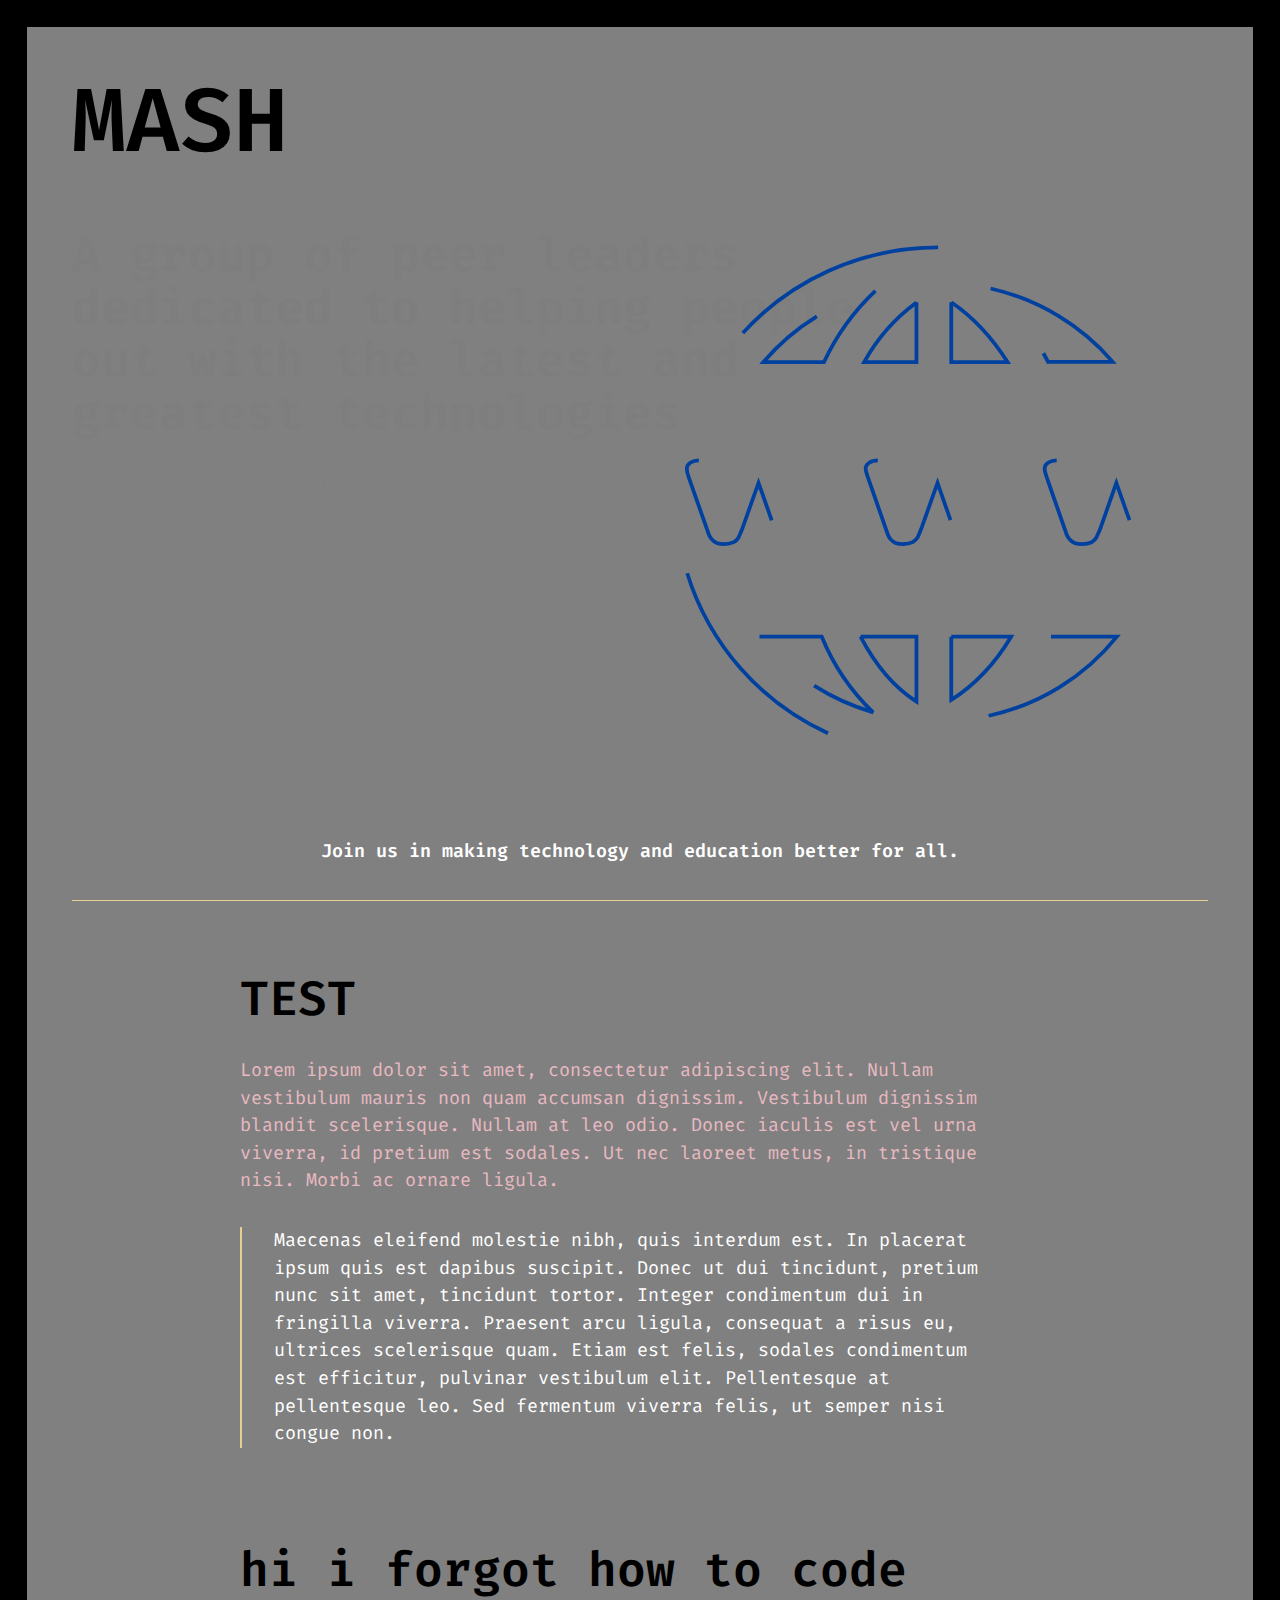
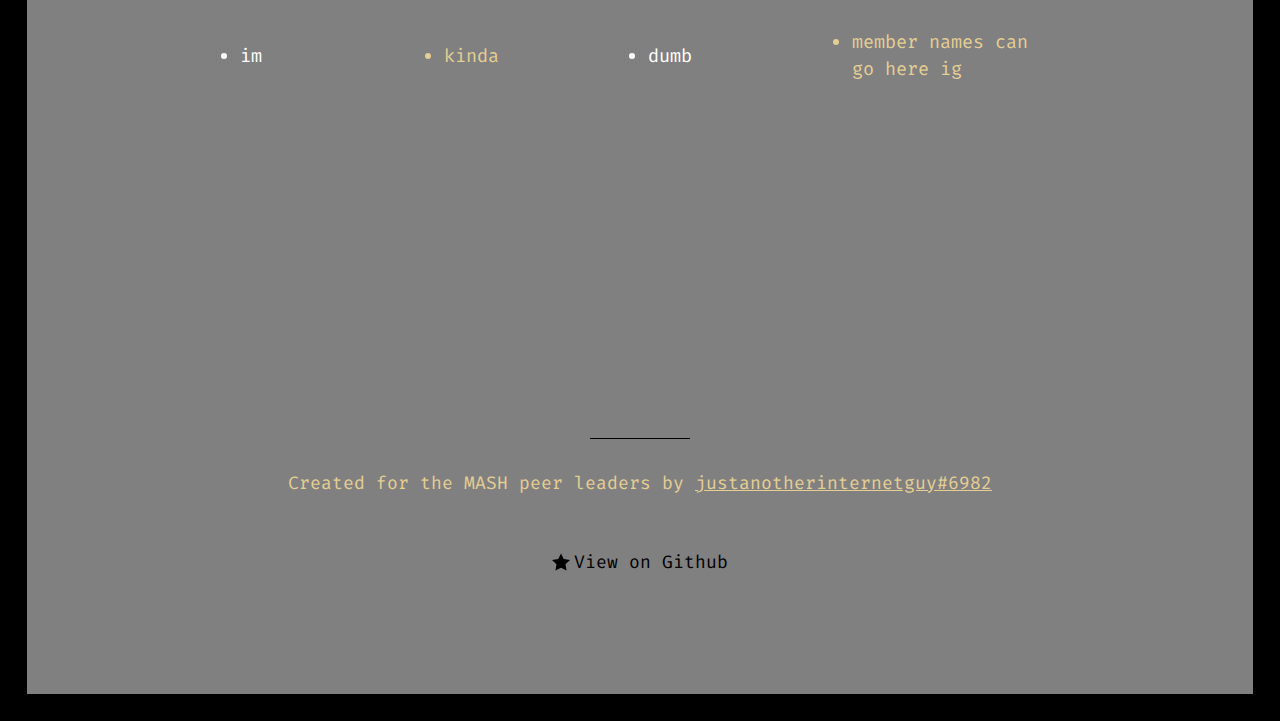
==== index.html @ 66290286 "e" ====
<!DOCTYPE html>
<html lang="en">

<head>
    <meta charset="UTF-8" />
    <meta name="viewport" content="width=device-width, initial-scale=1" />

    <title>MASH Peer Leaders</title>
    <meta name="description" content="A group of peer leaders dedicated to helping people out with the latest and greatest." />

    <link rel="stylesheet" href="./style.css" />

    <meta name="og:title" content="MASH Peer Leaders | MASHers" />
    <meta name="og:description" content="A group of peer leaders dedicated to helping people out with the latest and greatest." />
</head>

<body>
    <header>
        <div class="container">
            <h1>MASH</h1>
            <h2>A group of peer leaders dedicated to helping people out with the latest and greatest technologies</h2>
            <p>Created by <a href="https://www.google.com" target="_blank">justanotherinternetguy#6982</a></p>
        </div>
    </header>
    <nav>
        <ul>
            <li><a href="#about">About Us</a></li>
            <li><a href="works.html">Projects???</a></li>
        </ul>
    </nav>

    <main id="main" tabIndex="-1">
        <div class="container">
            <article id="about">
                <section class="container">
                    <h2>TEST</h2>
                    <p>
                        Lorem ipsum dolor sit amet, consectetur adipiscing elit. Nullam vestibulum mauris non quam accumsan dignissim. Vestibulum dignissim blandit scelerisque. Nullam at leo odio. Donec iaculis est vel urna viverra, id pretium est sodales. Ut nec laoreet metus, in tristique nisi. Morbi ac ornare ligula.
                    </p>
                    <blockquote>
                        <p>Maecenas eleifend molestie nibh, quis interdum est. In placerat ipsum quis est dapibus suscipit. Donec ut dui tincidunt, pretium nunc sit amet, tincidunt tortor. Integer condimentum dui in fringilla viverra. Praesent arcu ligula, consequat a risus eu, ultrices scelerisque quam. Etiam est felis, sodales condimentum est efficitur, pulvinar vestibulum elit. Pellentesque at pellentesque leo. Sed fermentum viverra felis, ut semper nisi congue non.</p>
                    </blockquote>
                </section>
                <section class="container">
                    <h2>hi i forgot how to code</h2>
                    <ul>
                        <li>im</li>
                        <li>kinda</li>
                        <li>dumb</li>
                        <li>member names can go here ig</li>
                    </ul>
                </section>
            </article>
        </div>
    </main>
    <aside class="profile" aria-labelledby="profile-title">
        <div class="container">
            <ul>
                <li class="profile-title">
                    <span>Join us in making technology and education better for all.</span>
                </li>
            </ul>
        </div>
    </aside>
    <footer class="page-footer">
        <div class="container">
            <p>Created for the MASH peer leaders by <a href="https://github.com/justanotherinternetguy" target="_blank">justanotherinternetguy#6982</a></p>
            <ul>
                <li>
                    <a href="https://github.com/justanotherinternetguy" class="link-github"><svg xmlns="http://www.w3.org/2000/svg" viewBox="0 0 32 32" aria-hidden="true" focusable="false">
                            <path d="M32 12.408l-11.056-1.607-4.944-10.018-4.944 10.018-11.056 1.607 8 7.798-1.889 11.011 9.889-5.199 9.889 5.199-1.889-11.011 8-7.798z"></path>
                        </svg>
                        View on Github</a>
                </li>
            </ul>
        </div>
    </footer>
</body>

</html>
---- style.css ----
@import url('https://fonts.googleapis.com/css2?family=Fira+Code:wght@300&family=VT323&display=swap');

:root {
    --color-primary: black;
    --color-secondary: #e5ce94;
    --color-background: gray;
    --color-text: #e8b9c0;
    --color-light: #fff;
    --color-anchor: var(--color-primary);
    --color-highlight: #fffb4a;
    --font-family: 'Fira Code', monospace;
    --font-family-headline: 'VT323', monospace;
    --font-weight-strong: 600;
    --font-size-h1: 6rem;
    --font-size-h2: 3rem;
    --font-size-h3: 2rem;
    --font-size-h4: 1.35rem;
    --font-size-text: 1.15rem;
    --border-radius: 8px;
}

/*
 * [Modified] Modern CSS Reset
 * @link https://github.com/hankchizljaw/modern-css-reset
*/
/* Box sizing rules */
*,
*::before,
*::after {
    -webkit-box-sizing: border-box;
    box-sizing: border-box;
}

/* Remove default margin */
body,
h1,
h2,
h3,
h4,
h5,
h6 {
    margin: 0;
}

html {
    scroll-behavior: smooth;
}

body {
    min-height: 100vh;
    font-size: 100%;
    line-height: 1.5;
    text-rendering: optimizeSpeed;
}




h1,
h2,
h3,
h4 {
    font-weight: var(--font-weight-strong);
    line-height: 1.1;
    margin-bottom: 0.65em;
    color: var(--color-primary);
}

h1 {
    font-size: var(--font-size-h1);
    font-size: clamp(3rem, 7vw, var(--font-size-h1));
}

h2 {
    font-size: var(--font-size-h2);
    font-size: clamp(1.5rem, 4vw, var(--font-size-h2));
}

h3 {
    font-size: var(--font-size-h3);
    font-size: clamp(1.35rem, 4vw, var(--font-size-h3));
}

h4 {
    font-size: var(--font-size-h4);
}

p,
li {
    font-size: var(--font-size-text);
}

p {
    margin: 0 0 1rem;
}

ol {
    padding-left: 1rem;
}

article .container>ol>li+li {
    margin-top: 1rem;
}

article .container *+h2 {
    margin-top: 4rem;
}

article .container *+h3,
section h3:first-child {
    margin-top: 2rem;
}

strong {
    font-weight: var(--font-weight-strong);
}

a {
    color: var(--color-anchor);
    -webkit-transition: 180ms all ease-in;
    transition: 180ms all ease-in;
}

a:hover,
a:focus {
    color: var(--color-secondary);
}

body {
    background-color: var(--color-background);
    color: var(--color-text);
    font-family: var(--font-family);
    border: 3vmin solid var(--color-primary);
    padding: 5vmin;
}


main {
    padding-top: 10vh;
    padding-bottom: 5vh;
}

main>div.container {
    display: grid;
    grid-gap: 4rem;
}

main>div.container #about {
    display: grid;
    grid-gap: 4rem;
}

main:focus {
    outline: none;
}

main h3 {
    color: var(--color-secondary);
    display: grid;
    grid-template-columns: -webkit-min-content auto -webkit-min-content;
    grid-template-columns: min-content auto min-content;
    -webkit-box-align: center;
    -ms-flex-align: center;
    align-items: center;
    -webkit-box-pack: center;
    -ms-flex-pack: center;
    justify-content: center;
    grid-gap: 0.5em;
    text-align: center;
}

main h3::before,
main h3::after {
    content: "";
    width: 10vw;
    border-top: 1px solid var(--color-secondary);
}

article section:nth-child(2) ul {
    display: grid;
    grid-template-columns: repeat(auto-fit, minmax(12ch, 1fr));
    grid-gap: 1rem;
    -webkit-box-align: center;
    -ms-flex-align: center;
    align-items: center;
    margin: 2rem auto;
    padding: 0;
}

article section:nth-child(2) ul li {
    word-break: break-word;
    color: var(--color-secondary);
}

article section:nth-child(2) ul li:nth-child(odd) {
    color: var(--color-light);
}

blockquote {
    margin: 2rem auto;
    padding: 0 2rem;
    border-left: 2px solid var(--color-secondary);
    color: var(--color-light);
}

blockquote p {
    margin-bottom: 0;
}

blockquote strong {
    color: var(--color-secondary);
    font-size: 1.1em;
}

article .container,
.page-footer .container,
#styles .container {
    width: 100%;
    max-width: 80ch;
    margin-right: auto;
    margin-left: auto;
}

nav ul,
.profile ul,
.page-footer ul {
    margin: 0;
    padding: 0;
    list-style: none;
}

header {
    color: var(--color-primary);
    min-height: 80vh;
    margin-bottom: 5vh;
    background-image: url("data:image/svg+xml,%3Csvg xmlns='http://www.w3.org/2000/svg' viewBox='0 0 286.9 286.9'%3E%3Cstyle%3E @media (prefers-reduced-motion: no-preference) %7B path %7B stroke-dasharray: 800; stroke-dashoffset: 800; -webkit-animation: dash 5s linear forwards; animation: dash 5s linear forwards; %7D @-webkit-keyframes dash %7B 100%25 %7B stroke-dashoffset: 0; %7D %7D @keyframes dash %7B 100%25 %7B stroke-dashoffset: 0; %7D %7D %7D %7D %3C/style%3E%3Cpath stroke='%230041A0' stroke-width='2' fill='rgba(255,0,0,0)' d='M143.5 8.2c-62.1 0-115 40-132.6 95.1h19.7c2-5.4 4.4-10.7 7.3-15.7h37.8c-1.7 5.1-3 10.4-4.1 15.7h19.1c1.3-5.4 3-10.6 4.8-15.7H132v15.7h18.5V87.6H190a138 138 0 015.4 15.7h19.2c-1.3-5.3-2.8-10.6-4.6-15.7H249c2.9 5 5.3 10.3 7.3 15.7H276a138.7 138.7 0 00-132.5-95zM171.4 30c25.9 6 48.5 19.9 64.9 39h-34.4a129.7 129.7 0 00-30.5-39zm-61.2 1.3a122.8 122.8 0 00-27.3 37.8H50.7a120.3 120.3 0 0159.5-37.8zm40.3 6c12.2 8.3 22 19.3 29.9 31.8h-29.9V37.3zm-18.5 0v31.8h-27.8A97.9 97.9 0 01132 37.4zM16.4 121.3c-1.8 0-3.3.4-4.6 1.3-1.2.8-1.8 1.9-1.8 3.1 0 1 .2 2.3.8 4l9.9 28.2 1 2.8c.4 1 1 1.9 1.6 2.6.6.8 1.5 1.4 2.6 1.9 1 .4 2.4.6 4 .6 2.1 0 3.8-.4 5-1a6.7 6.7 0 002.6-2.5l1.8-4.2 8.8-24.8 8.8 25a45 45 0 001.7 4c.5.9 1.4 1.7 2.6 2.4 1.2.8 2.9 1.1 5 1.1s3.8-.3 5-1c1.2-.8 2-1.7 2.5-2.7.5-.9 1-2.3 1.7-4.2l9.9-28.3c.6-1.8.9-3 .9-3.9 0-1.2-.7-2.3-2-3.1a8 8 0 00-4.5-1.3c-1.8 0-3.2.3-4.2 1-1 .6-1.6 1.4-2 2.2a23 23 0 00-1 3l-7 24-7.8-22.4a42 42 0 00-1.8-4.1 7 7 0 00-2.6-2.6c-1.2-.7-3-1.1-5.2-1.1s-4 .3-5.2 1.1a7.2 7.2 0 00-2.8 2.6 30 30 0 00-1.8 4l-7.7 22.6-7-24.2c-.5-1.8-1.2-3.3-2-4.4-1-1.1-2.6-1.7-5.2-1.7zm95.1 0c-1.8 0-3.4.4-4.6 1.3-1.3.8-1.9 1.9-1.9 3.1 0 1 .3 2.3 1 4l9.8 28.2 1 2.8c.4 1 .9 1.9 1.5 2.6.7.8 1.5 1.4 2.6 1.9 1.1.4 2.5.6 4.1.6 2.1 0 3.8-.4 5-1 1.2-.8 2-1.6 2.6-2.5l1.8-4.2 8.8-24.8 8.7 25a45 45 0 001.8 4c.5.9 1.3 1.7 2.6 2.4 1.2.8 2.8 1.1 5 1.1 2 0 3.8-.3 5-1 1.2-.8 2-1.7 2.5-2.7.5-.9 1-2.3 1.7-4.2l9.8-28.3c.6-1.8 1-3 1-3.9 0-1.2-.7-2.3-2-3.1a8 8 0 00-4.6-1.3c-1.8 0-3.2.3-4.1 1-1 .6-1.6 1.4-2 2.2a23 23 0 00-1.1 3l-7 24-7.7-22.4a42 42 0 00-1.8-4.1 7 7 0 00-2.5-2.6c-1.3-.7-3-1.1-5.3-1.1-2.2 0-4 .3-5.3 1.1a7.2 7.2 0 00-2.7 2.6 30 30 0 00-1.8 4l-7.7 22.6-7-24.2c-.6-1.8-1.2-3.3-2-4.4-1-1.1-2.7-1.7-5.2-1.7zm95 0c-1.8 0-3.3.4-4.6 1.3-1.2.8-1.8 1.9-1.8 3.1 0 1 .3 2.3.9 4l9.8 28.2 1 2.8c.4 1 1 1.9 1.6 2.6.6.8 1.5 1.4 2.6 1.9 1 .4 2.5.6 4.1.6 2 0 3.7-.4 5-1 1.2-.8 2-1.6 2.5-2.5l1.9-4.2 8.7-24.8 8.8 25a45 45 0 001.8 4c.4.9 1.3 1.7 2.5 2.4 1.3.8 2.9 1.1 5 1.1s3.8-.3 5-1c1.3-.8 2-1.7 2.6-2.7l1.7-4.2 9.8-28.3c.6-1.8.9-3 .9-3.9 0-1.2-.6-2.3-1.9-3.1a8 8 0 00-4.6-1.3c-1.8 0-3.2.3-4.2 1-1 .6-1.6 1.4-2 2.2a23 23 0 00-1 3l-7 24-7.8-22.4a42 42 0 00-1.7-4.1 7 7 0 00-2.6-2.6c-1.2-.7-3-1.1-5.2-1.1s-4 .3-5.3 1.1a7.2 7.2 0 00-2.8 2.6 30 30 0 00-1.8 4l-7.7 22.6-6.9-24.2c-.6-1.8-1.3-3.3-2.1-4.4-.9-1.1-2.6-1.7-5.1-1.7zm-196.3 60a138.6 138.6 0 00133.3 97.5c63 0 116.5-41.2 133.3-97.5h-19.5c-1.9 5.3-4.1 10.4-6.7 15.4h-39.7c1.7-5 3.1-10.2 4.3-15.4h-18.9c-1.3 5.2-2.9 10.4-4.8 15.4h-41v-15.4H132v15.4H94.6c-1.7-5-3.2-10.2-4.4-15.4h-19c1 5.2 2.4 10.3 3.9 15.4H36.4c-2.6-5-4.8-10.1-6.7-15.4H10.2zM48.6 215h33.1a117.4 117.4 0 0027.3 40.2 120 120 0 01-60.4-40.2zm53.7 0H132v34.5c-12-7.6-22-19.8-29.7-34.5zm48.2 0h31.8c-8 13.4-18.6 25.1-31.8 33.6v-33.6zm53 0h35a120.3 120.3 0 01-68 42c14.1-11.3 25-25.8 33-42z' /%3E%3C/svg%3E");
    background-repeat: no-repeat;
    background-position: right 16rem;
    background-size: 60vmin;
}

@media (min-width: 600px) {
    header {
        background-position-y: 10rem;
    }
}

@-webkit-keyframes fadeIn {
    0% {
        opacity: 0.01;
        -webkit-transform: translateY(25%);
        transform: translateY(25%);
    }

    100% {
        opacity: 1;
        -webkit-transform: translateY(0);
        transform: translateY(0);
    }
}

@keyframes fadeIn {
    0% {
        opacity: 0.01;
        -webkit-transform: translateY(25%);
        transform: translateY(25%);
    }

    100% {
        opacity: 1;
        -webkit-transform: translateY(0);
        transform: translateY(0);
    }
}

@-webkit-keyframes colorFill {
    0% {
        opacity: 0;
        color: transparent;
    }

    10% {
        opacity: 1;
        color: transparent;
    }

    30% {
        color: transparent;
    }

    100% {
        opacity: 1;
        color: var(--color-secondary);
    }
}

@keyframes colorFill {
    0% {
        opacity: 0;
        color: transparent;
    }

    10% {
        opacity: 1;
        color: transparent;
    }

    30% {
        color: transparent;
    }

    100% {
        opacity: 1;
        color: var(--color-secondary);
    }
}

header p a {
    color: var(--color-light);
}

header h2,
header p {
    opacity: 0.01;
    -webkit-animation: fadeIn 450ms ease-in 300ms forwards;
    animation: fadeIn 450ms ease-in 300ms forwards;
}

header h2 {
    max-width: 30ch;
}

header p {
    color: var(--color-text);
}

nav {
    position: sticky;
    top: 0;
    z-index: 1;
}

nav ul {
    display: -webkit-box;
    display: -ms-flexbox;
    display: flex;
    -ms-flex-wrap: wrap;
    flex-wrap: wrap;
    -webkit-box-pack: center;
    -ms-flex-pack: center;
    justify-content: center;
    background-color: var(--color-primary);
}

nav ul a {
    display: inline-grid;
    padding: 0.5rem 1rem;
    color: var(--color-background) !important;
    font-size: 1.25rem;
    font-size: clamp(0.9rem, 3vw, 1.25rem);
    text-decoration: none;
}

nav ul a:hover,
nav ul a:focus {
    background-color: var(--color-secondary);
}


.profile {
    position: sticky;
    z-index: 2;
    bottom: -1px;
    background-color: var(--color-background);
    margin: 10vh auto;
    padding: 2vh 0;
    border-top: 6px var(--color-secondary);
    border-bottom: 1px solid var(--color-secondary);
}

.profile .container {
    display: -webkit-box;
    display: -ms-flexbox;
    display: flex;
    -ms-flex-wrap: wrap;
    flex-wrap: wrap;
    -webkit-box-pack: center;
    -ms-flex-pack: center;
    justify-content: center;
    -webkit-box-align: center;
    -ms-flex-align: center;
    align-items: center;
}

.profile .container>* {
    margin: 0.5rem;
}

.profile ul {
    margin: 0 auto;
    display: -webkit-box;
    display: -ms-flexbox;
    display: flex;
    -ms-flex-wrap: wrap;
    flex-wrap: wrap;
}

.profile ul li {
    padding: 0.5rem;
}

.profile ul li span:first-child {
    display: block;
    font-weight: 600;
    color: var(--color-light);
}

.profile ul li span:last-child {
    word-break: break-word;
}

.profile ul li span:last-child a {
    color: inherit;
}


.page-footer {
    margin-top: 10vh;
    padding: 2rem 0;
    position: relative;
}

.page-footer::before {
    content: "";
    border-top: 1px solid var(--color-primary);
    width: 10ch;
    position: absolute;
    top: 0;
    left: 50%;
    -webkit-transform: translateX(-50%);
    transform: translateX(-50%);
}

.page-footer p:first-child {
    color: var(--color-secondary);
    font-size: 1.125rem;
    text-align: center;
}

.page-footer p:first-child a {
    color: inherit;
}

.page-footer ul {
    display: -webkit-box;
    display: -ms-flexbox;
    display: flex;
    -ms-flex-wrap: wrap;
    flex-wrap: wrap;
    -webkit-box-pack: center;
    -ms-flex-pack: center;
    justify-content: center;
    margin-bottom: 2rem;
}

.page-footer ul>* {
    -webkit-box-flex: 1;
    -ms-flex: 1 1 15ch;
    flex: 1 1 15ch;
}

.page-footer a {
    display: inline-block;
}


[class^="link"]:not(.link-codepen) {
    min-height: 3em;
    background-color: var(--color-secondary);
    color: var(--color-background);
    display: -webkit-inline-box;
    display: -ms-inline-flexbox;
    display: inline-flex;
    -webkit-box-align: center;
    -ms-flex-align: center;
    align-items: center;
    -webkit-box-pack: center;
    -ms-flex-pack: center;
    justify-content: center;
    padding: 0 0.75em;
    -webkit-transition: 180ms all ease-in-out;
    transition: 180ms all ease-in-out;
    font-size: 1.125rem;
    line-height: 1;
    text-align: center;
    text-decoration: none;
    border: 2px solid transparent;
}

[class^="link"]:not(.link-codepen):hover,
[class^="link"]:not(.link-codepen):focus,
.profile .container>a:hover,
.profile .container>a:focus {
    background-color: var(--color-background);
    color: var(--color-secondary);
    border-color: var(--color-secondary);
}

[class^="link"]:not(.link-codepen):focus,
.profile .container>a:focus {
    outline-color: transparent;
    outline-style: solid;
}

.page-footer [class^="link"] {
    width: 100%;
    min-height: 2.5em;
    background-color: var(--color-background);
    color: var(--color-primary);
}

.link-github svg {
    width: 1em;
    height: 1em;
    margin-right: 0.25em;
    fill: currentColor;
}

.link-github {
    font-size: 1rem;
    min-height: 2.5em;
    margin-top: 3vmin;
}
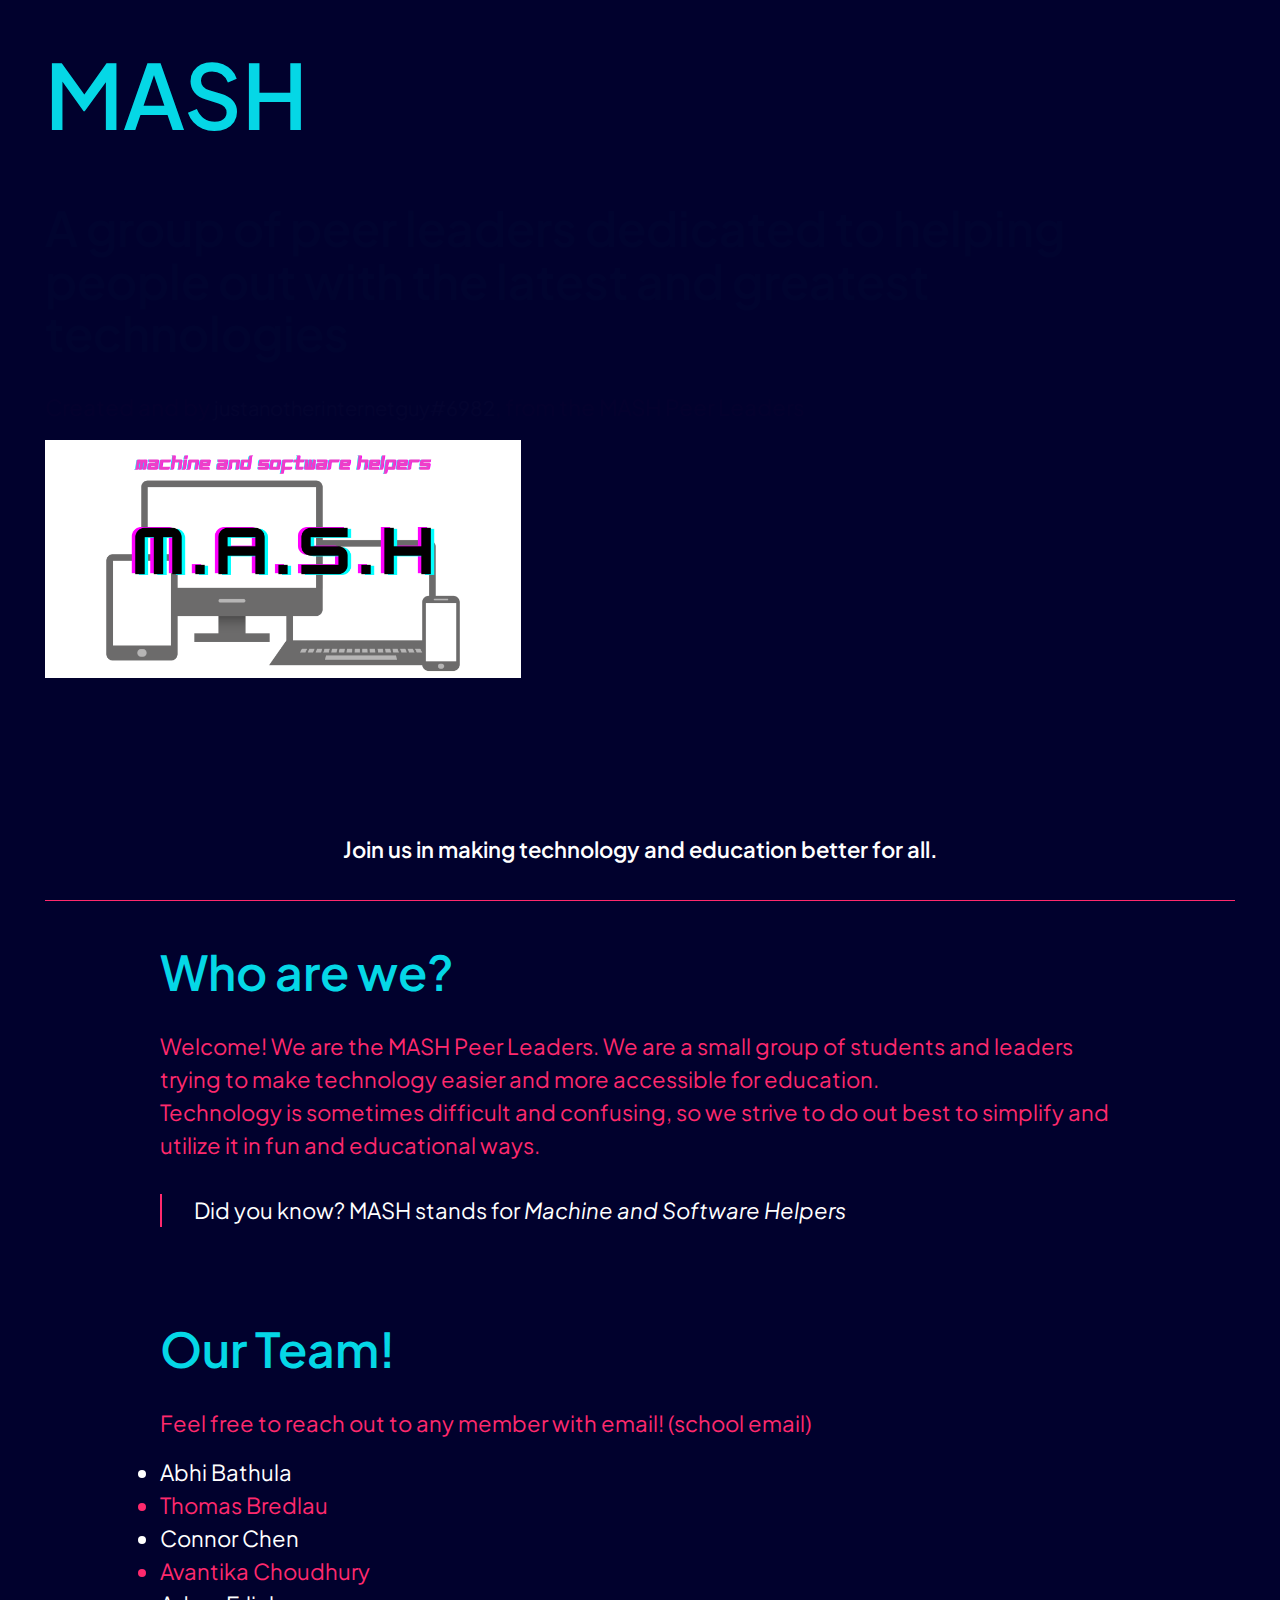
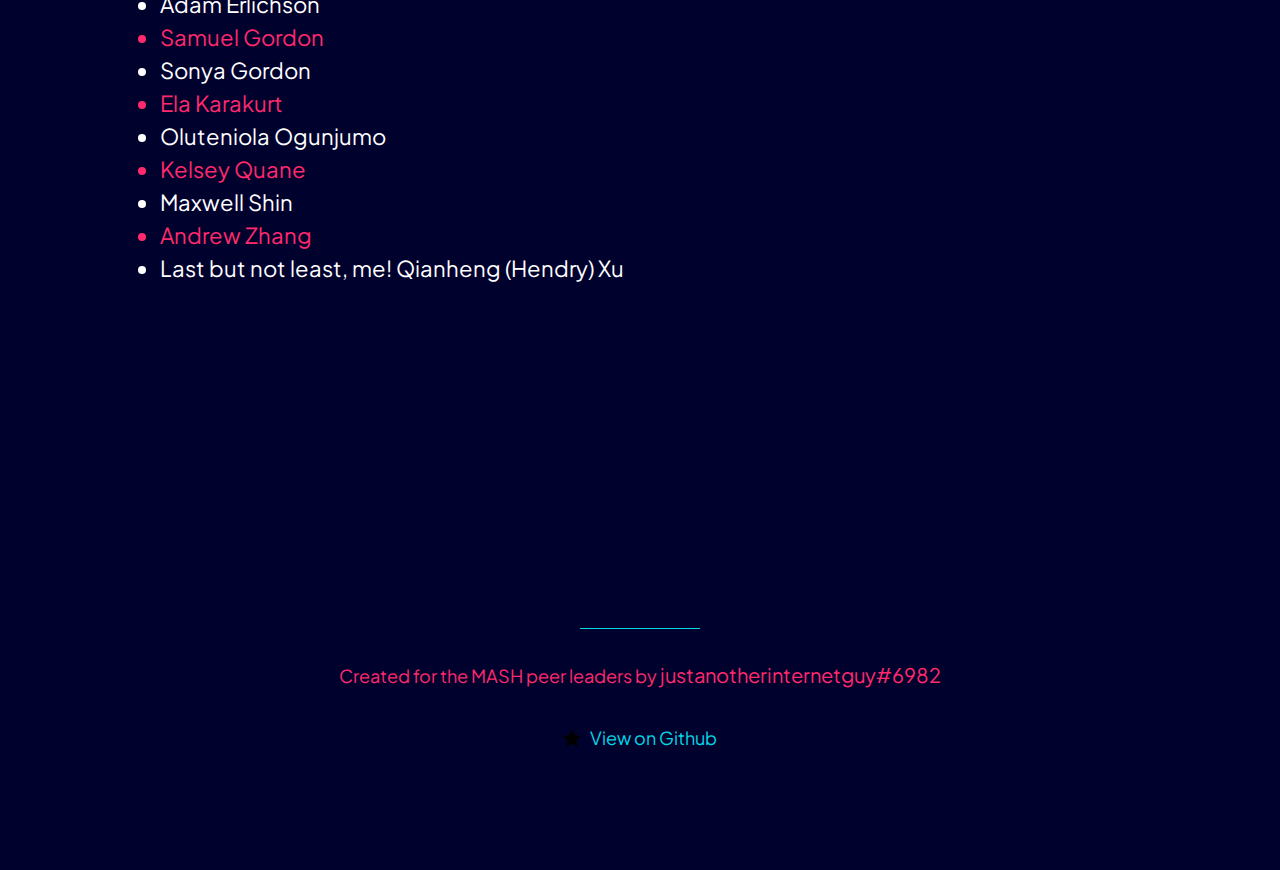
==== commit e45cc8f7: "Final updates before launch" ====
--- a/index.html
+++ b/index.html
@@ -8,7 +8,7 @@
     <title>MASH Peer Leaders</title>
     <meta name="description" content="A group of peer leaders dedicated to helping people out with the latest and greatest." />
 
-    <link rel="stylesheet" href="./style.css" />
+    <link rel="stylesheet" href="assets/css/style.css" />
 
     <meta name="og:title" content="MASH Peer Leaders | MASHers" />
     <meta name="og:description" content="A group of peer leaders dedicated to helping people out with the latest and greatest." />
@@ -19,35 +19,46 @@
         <div class="container">
             <h1>MASH</h1>
             <h2>A group of peer leaders dedicated to helping people out with the latest and greatest technologies</h2>
-            <p>Created by <a href="https://www.google.com" target="_blank">justanotherinternetguy#6982</a></p>
+            <p>Created and by <a href="https://www.google.com" target="_blank">justanotherinternetguy#6982</a>, from the MASH Peer Leaders</p>
+            <img src="assets/img/logo.png">
         </div>
     </header>
     <nav>
         <ul>
             <li><a href="#about">About Us</a></li>
-            <li><a href="works.html">Projects???</a></li>
+            <li><a href="works.html">Projects</a></li>
         </ul>
     </nav>
 
-    <main id="main" tabIndex="-1">
+    <main id="main">
         <div class="container">
             <article id="about">
                 <section class="container">
-                    <h2>TEST</h2>
+                    <h2>Who are we?</h2>
                     <p>
-                        Lorem ipsum dolor sit amet, consectetur adipiscing elit. Nullam vestibulum mauris non quam accumsan dignissim. Vestibulum dignissim blandit scelerisque. Nullam at leo odio. Donec iaculis est vel urna viverra, id pretium est sodales. Ut nec laoreet metus, in tristique nisi. Morbi ac ornare ligula.
+                        Welcome! We are the MASH Peer Leaders. We are a small group of students and leaders trying to make technology easier and more accessible for education.<br /> Technology is sometimes difficult and confusing, so we strive to do out best to simplify and utilize it in fun and educational ways.
                     </p>
                     <blockquote>
-                        <p>Maecenas eleifend molestie nibh, quis interdum est. In placerat ipsum quis est dapibus suscipit. Donec ut dui tincidunt, pretium nunc sit amet, tincidunt tortor. Integer condimentum dui in fringilla viverra. Praesent arcu ligula, consequat a risus eu, ultrices scelerisque quam. Etiam est felis, sodales condimentum est efficitur, pulvinar vestibulum elit. Pellentesque at pellentesque leo. Sed fermentum viverra felis, ut semper nisi congue non.</p>
+                        <p>Did you know? MASH stands for <i>Machine and Software Helpers</i></p>
                     </blockquote>
                 </section>
                 <section class="container">
-                    <h2>hi i forgot how to code</h2>
+                    <h2>Our Team!</h2>
+                    <p>Feel free to reach out to any member with email! (school email)</p>
                     <ul>
-                        <li>im</li>
-                        <li>kinda</li>
-                        <li>dumb</li>
-                        <li>member names can go here ig</li>
+                        <li>Abhi Bathula</li>
+                        <li>Thomas Bredlau</li>
+                        <li>Connor Chen</li>
+                        <li>Avantika Choudhury</li>
+                        <li>Adam Erlichson</li>
+                        <li>Samuel Gordon</li>
+                        <li>Sonya Gordon</li>
+                        <li>Ela Karakurt</li>
+                        <li>Oluteniola Ogunjumo</li>
+                        <li>Kelsey Quane</li>
+                        <li>Maxwell Shin</li>
+                        <li>Andrew Zhang</li>
+                        <li>Last but not least, me! Qianheng (Hendry) Xu</li>
                     </ul>
                 </section>
             </article>
--- a/assets/css/style.css
+++ b/assets/css/style.css
@@ -0,0 +1,612 @@
+@import url('https://fonts.googleapis.com/css2?family=Plus+Jakarta+Sans&display=swap');
+
+:root {
+    --color-primary: #05d7e6;
+    --color-secondary: #ff296d;
+    --color-background: #01012d;
+    --color-text: #ff296d;
+    --color-light: #fff;
+    --color-anchor: var(--color-primary);
+    --font-family: 'Plus Jakarta Sans', sans-serif;
+    --font-weight-strong: 600;
+    --font-size-h1: 6rem;
+    --font-size-h2: 3rem;
+    --font-size-h3: 2rem;
+    --font-size-h4: 1.35rem;
+    --font-size-text: 22px;
+    --border-radius: 8px;
+}
+
+/*
+ * [Modified] Modern CSS Reset
+ * @link https://github.com/hankchizljaw/modern-css-reset
+*/
+/* Box sizing rules */
+*,
+*::before,
+*::after {
+    -webkit-box-sizing: border-box;
+    box-sizing: border-box;
+}
+
+/* Remove default margin */
+body,
+h1,
+h2,
+h3,
+h4,
+h5,
+h6 {
+    margin: 0;
+}
+
+html {
+    scroll-behavior: smooth;
+}
+
+body {
+    min-height: 100vh;
+    font-size: 100%;
+    line-height: 1.5;
+    text-rendering: optimizeSpeed;
+}
+
+
+h1,
+h2,
+h3,
+h4 {
+    font-weight: var(--font-weight-strong);
+    line-height: 1.1;
+    margin-bottom: 0.65em;
+    color: var(--color-primary);
+}
+
+h1 {
+    font-size: var(--font-size-h1);
+    font-size: clamp(3rem, 7vw, var(--font-size-h1));
+}
+
+h2 {
+    font-size: var(--font-size-h2);
+    font-size: clamp(1.5rem, 4vw, var(--font-size-h2));
+}
+
+h3 {
+    font-size: var(--font-size-h3);
+    font-size: clamp(1.35rem, 4vw, var(--font-size-h3));
+}
+
+h4 {
+    font-size: var(--font-size-h4);
+}
+
+p,
+li {
+    font-size: var(--font-size-text);
+}
+
+p {
+    margin: 0 0 1rem;
+}
+
+ol {
+    padding-left: 1rem;
+}
+
+article .container>ol>li+li {
+    margin-top: 1rem;
+}
+
+article .container *+h2 {
+    margin-top: 4rem;
+}
+
+article .container *+h3,
+section h3:first-child {
+    margin-top: 2rem;
+}
+
+strong {
+    font-weight: var(--font-weight-strong);
+}
+
+a {
+    color: var(--color-anchor);
+    -webkit-transition: 180ms all ease-in;
+    transition: 180ms all ease-in;
+}
+
+a:hover,
+a:focus {
+    color: var(--color-secondary);
+}
+
+body {
+    background-color: var(--color-background);
+    color: var(--color-text);
+    font-family: var(--font-family);
+    padding: 5vmin;
+}
+
+
+main {
+    padding-top: 10vh;
+    padding-bottom: 5vh;
+}
+
+main>div.container {
+    display: grid;
+    grid-gap: 4rem;
+}
+
+main>div.container #about {
+    display: grid;
+    grid-gap: 4rem;
+}
+
+main:focus {
+    outline: none;
+}
+
+main h3 {
+    color: var(--color-secondary);
+    display: grid;
+    grid-template-columns: -webkit-min-content auto -webkit-min-content;
+    grid-template-columns: min-content auto min-content;
+    -webkit-box-align: center;
+    -ms-flex-align: center;
+    align-items: center;
+    -webkit-box-pack: center;
+    -ms-flex-pack: center;
+    justify-content: center;
+    grid-gap: 0.5em;
+    text-align: center;
+}
+
+main h3::before,
+main h3::after {
+    content: "";
+    width: 10vw;
+    border-top: 1px solid var(--color-secondary);
+}
+
+article section:nth-child(2) ul {
+    grid-template-columns: repeat(auto-fit, minmax(12ch, 1fr));
+    padding: 0;
+}
+
+article section:nth-child(2) ul li {
+    word-break: break-word;
+    color: var(--color-secondary);
+}
+
+article section:nth-child(2) ul li:nth-child(odd) {
+    color: var(--color-light);
+}
+
+blockquote {
+    margin: 2rem auto;
+    padding: 0 2rem;
+    border-left: 2px solid var(--color-secondary);
+    color: var(--color-light);
+}
+
+blockquote p {
+    margin-bottom: 0;
+}
+
+blockquote strong {
+    color: var(--color-secondary);
+    font-size: 1.1em;
+}
+
+article .container,
+.page-footer .container,
+#styles .container {
+    width: 100%;
+    max-width: 80ch;
+    margin-right: auto;
+    margin-left: auto;
+}
+
+nav ul,
+.profile ul,
+.page-footer ul {
+    margin: 0;
+    padding: 0;
+    list-style: none;
+}
+
+header {
+    color: var(--color-primary);
+    min-height: 80vh;
+    margin-bottom: 5vh;
+}
+
+header img {
+    width: 40%;
+    display: block;
+}
+
+@media (min-width: 600px) {
+    header {
+        background-position-y: 10rem;
+    }
+}
+
+@-webkit-keyframes fadeIn {
+    0% {
+        opacity: 0.01;
+        -webkit-transform: translateY(25%);
+        transform: translateY(25%);
+    }
+
+    100% {
+        opacity: 1;
+        -webkit-transform: translateY(0);
+        transform: translateY(0);
+    }
+}
+
+@keyframes fadeIn {
+    0% {
+        opacity: 0.01;
+        -webkit-transform: translateY(25%);
+        transform: translateY(25%);
+    }
+
+    100% {
+        opacity: 1;
+        -webkit-transform: translateY(0);
+        transform: translateY(0);
+    }
+}
+
+@-webkit-keyframes colorFill {
+    0% {
+        opacity: 0;
+        color: transparent;
+    }
+
+    10% {
+        opacity: 1;
+        color: transparent;
+    }
+
+    30% {
+        color: transparent;
+    }
+
+    100% {
+        opacity: 1;
+        color: var(--color-secondary);
+    }
+}
+
+@keyframes colorFill {
+    0% {
+        opacity: 0;
+        color: transparent;
+    }
+
+    10% {
+        opacity: 1;
+        color: transparent;
+    }
+
+    30% {
+        color: transparent;
+    }
+
+    100% {
+        opacity: 1;
+        color: var(--color-secondary);
+    }
+}
+
+header p a {
+    color: var(--color-light);
+}
+
+header h2,
+header p {
+    opacity: 0.01;
+    -webkit-animation: fadeIn 450ms ease-in 300ms forwards;
+    animation: fadeIn 450ms ease-in 300ms forwards;
+}
+
+header h2 {
+    max-width: 30ch;
+}
+
+header p {
+    color: var(--color-text);
+}
+
+nav {
+    position: sticky;
+    top: 0;
+    z-index: 1;
+}
+
+nav ul {
+    display: -webkit-box;
+    display: -ms-flexbox;
+    display: flex;
+    -ms-flex-wrap: wrap;
+    flex-wrap: wrap;
+    -webkit-box-pack: center;
+    -ms-flex-pack: center;
+    justify-content: center;
+    background-color: var(--color-primary);
+}
+
+nav ul a {
+    display: inline-grid;
+    padding: 0.5rem 1rem;
+    color: var(--color-background) !important;
+    font-size: 1.25rem;
+    font-size: clamp(0.9rem, 3vw, 1.25rem);
+    text-decoration: none;
+}
+
+nav ul a:hover,
+nav ul a:focus {
+    background-color: var(--color-secondary);
+}
+
+
+.profile {
+    position: sticky;
+    z-index: 2;
+    bottom: -1px;
+    background-color: var(--color-background);
+    margin: 10vh auto;
+    padding: 2vh 0;
+    border-top: 6px var(--color-secondary);
+    border-bottom: 1px solid var(--color-secondary);
+}
+
+.profile .container {
+    display: -webkit-box;
+    display: -ms-flexbox;
+    display: flex;
+    -ms-flex-wrap: wrap;
+    flex-wrap: wrap;
+    -webkit-box-pack: center;
+    -ms-flex-pack: center;
+    justify-content: center;
+    -webkit-box-align: center;
+    -ms-flex-align: center;
+    align-items: center;
+}
+
+.profile .container>* {
+    margin: 0.5rem;
+}
+
+.profile ul {
+    margin: 0 auto;
+    display: -webkit-box;
+    display: -ms-flexbox;
+    display: flex;
+    -ms-flex-wrap: wrap;
+    flex-wrap: wrap;
+}
+
+.profile ul li {
+    padding: 0.5rem;
+}
+
+.profile ul li span:first-child {
+    display: block;
+    font-weight: 600;
+    color: var(--color-light);
+}
+
+.profile ul li span:last-child {
+    word-break: break-word;
+}
+
+.profile ul li span:last-child a {
+    color: inherit;
+}
+
+
+.page-footer {
+    margin-top: 10vh;
+    padding: 2rem 0;
+    position: relative;
+}
+
+.page-footer::before {
+    content: "";
+    border-top: 1px solid var(--color-primary);
+    width: 10ch;
+    position: absolute;
+    top: 0;
+    left: 50%;
+    -webkit-transform: translateX(-50%);
+    transform: translateX(-50%);
+}
+
+.page-footer p:first-child {
+    color: var(--color-secondary);
+    font-size: 1.125rem;
+    text-align: center;
+}
+
+.page-footer p:first-child a {
+    color: inherit;
+}
+
+.page-footer ul {
+    display: -webkit-box;
+    display: -ms-flexbox;
+    display: flex;
+    -ms-flex-wrap: wrap;
+    flex-wrap: wrap;
+    -webkit-box-pack: center;
+    -ms-flex-pack: center;
+    justify-content: center;
+    margin-bottom: 2rem;
+}
+
+.page-footer ul>* {
+    -webkit-box-flex: 1;
+    -ms-flex: 1 1 15ch;
+    flex: 1 1 15ch;
+}
+
+.page-footer a {
+    display: inline-block;
+}
+
+
+[class^="link"]:not(.link-codepen) {
+    min-height: 3em;
+    background-color: var(--color-secondary);
+    color: var(--color-background);
+    display: -webkit-inline-box;
+    display: -ms-inline-flexbox;
+    display: inline-flex;
+    -webkit-box-align: center;
+    -ms-flex-align: center;
+    align-items: center;
+    -webkit-box-pack: center;
+    -ms-flex-pack: center;
+    justify-content: center;
+    padding: 0 0.75em;
+    -webkit-transition: 180ms all ease-in-out;
+    transition: 180ms all ease-in-out;
+    font-size: 1.125rem;
+    line-height: 1;
+    text-align: center;
+    text-decoration: none;
+    border: 2px solid transparent;
+}
+
+[class^="link"]:not(.link-codepen):hover,
+[class^="link"]:not(.link-codepen):focus,
+.profile .container>a:hover,
+.profile .container>a:focus {
+    background-color: var(--color-background);
+    color: var(--color-secondary);
+    border-color: var(--color-secondary);
+}
+
+.page-footer [class^="link"] {
+    width: 100%;
+    min-height: 2.5em;
+    background-color: var(--color-background);
+    color: var(--color-primary);
+}
+
+.link-github svg {
+    width: 1em;
+    height: 1em;
+    margin-right: 0.25em;
+    fill: currentColor;
+}
+
+.link-github {
+    font-size: 1rem;
+    min-height: 2.5em;
+    margin-top: 3vmin;
+}
+
+a.link-github {
+    display: -webkit-inline-box;
+    display: -ms-inline-flexbox;
+    display: flex;
+    -webkit-box-align: center;
+    -ms-flex-align: center;
+    align-items: center;
+    -webkit-box-pack: center;
+    -ms-flex-pack: center;
+    justify-content: center;
+    color: #000000;
+    padding: 0.5em 2em;
+    background-color: hsl(var(--dec));
+    border: 3px solid hsl(var(--dec));
+    -webkit-transition: 200ms ease-in-out all;
+    transition: 200ms ease-in-out all;
+    font-size: 22px;
+    font-family: var(--font-head);
+    margin-top: 1%;
+}
+
+a.link-github:hover {
+    background-color: transparent;
+    color: hsl(var(--light));
+}
+
+a.link-github::after {
+    display: none;
+}
+
+a.link-github svg {
+    width: 1em;
+    fill: #000000;
+    margin-right: 0.5em;
+    -webkit-transition: 300ms cubic-bezier(0.075, 0.82, 0.165, 1) all;
+    transition: 300ms cubic-bezier(0.075, 0.82, 0.165, 1) all;
+}
+
+a.link-github:hover svg {
+    fill: hsl(var(--light));
+    -webkit-transform: rotate(360deg);
+    transform: rotate(360deg);
+}
+
+.center {
+    display: flex;
+    align-items: center;
+    justify-content: center;
+    flex-flow: wrap row;
+    width: 100%;
+    height: 100vh;
+}
+
+.card-row {
+    display: flex;
+    justify-content: center;
+    flex-flow: wrap;
+    min-width: 70%;
+    gap: 50px;
+    height: 60%;
+}
+
+
+
+.card {
+    background-color: var(--color-background);
+    border-radius: 10px;
+    min-width: 100px;
+    max-width: 500px;
+    padding: 20px;
+    text-align: center;
+    border: 3px transparent solid;
+    transition: all ease 0.3s;
+    box-shadow: 1px 1px 5px 0 rgb(0 0 0 / 50%);
+}
+
+.card:hover {
+    border: 3px var(--color-text) solid;
+    box-shadow: 1px 1px 30px 0 rgb(0 0 0 / 50%);
+    transform: translateY(-5%);
+}
+
+a {
+    text-decoration: none;
+    font-size: 20px;
+}
+
+a.blue {
+    color: var(--color-primary);
+}
+
+a.white {
+    color: white;
+}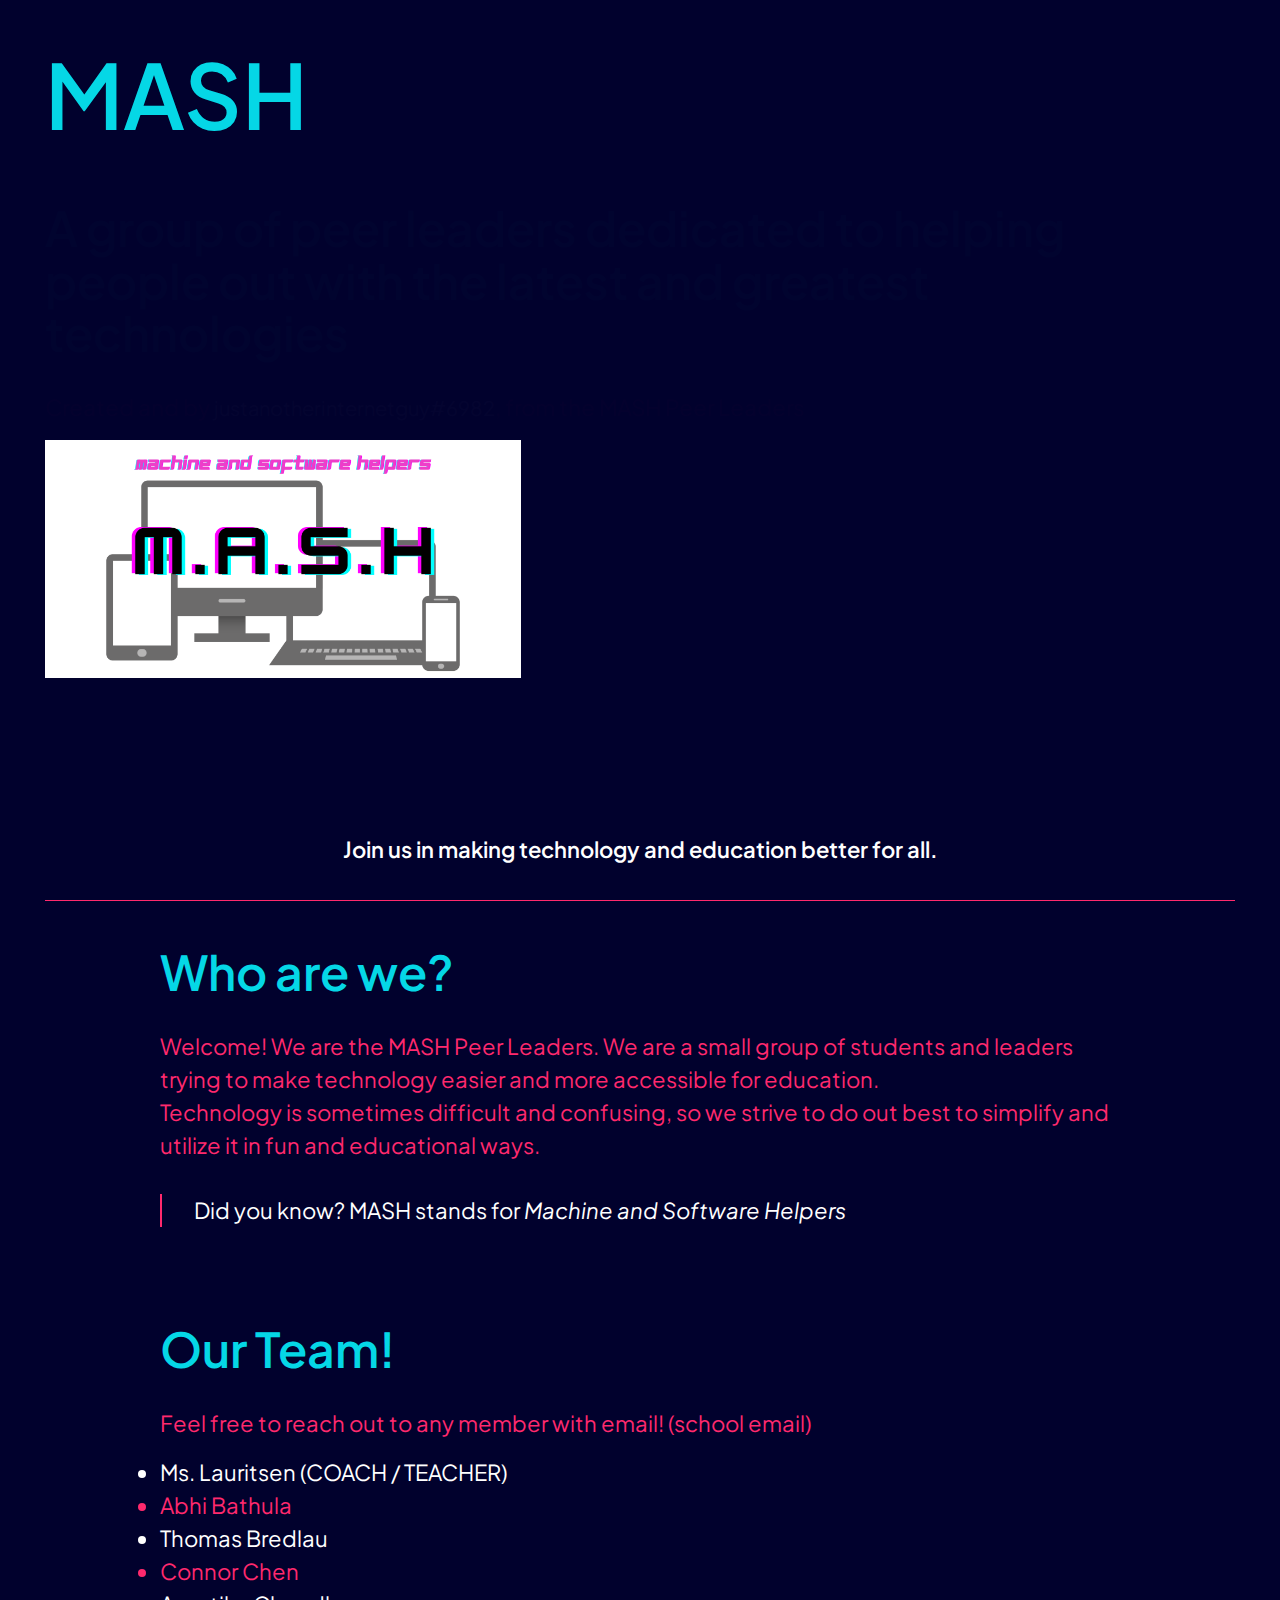
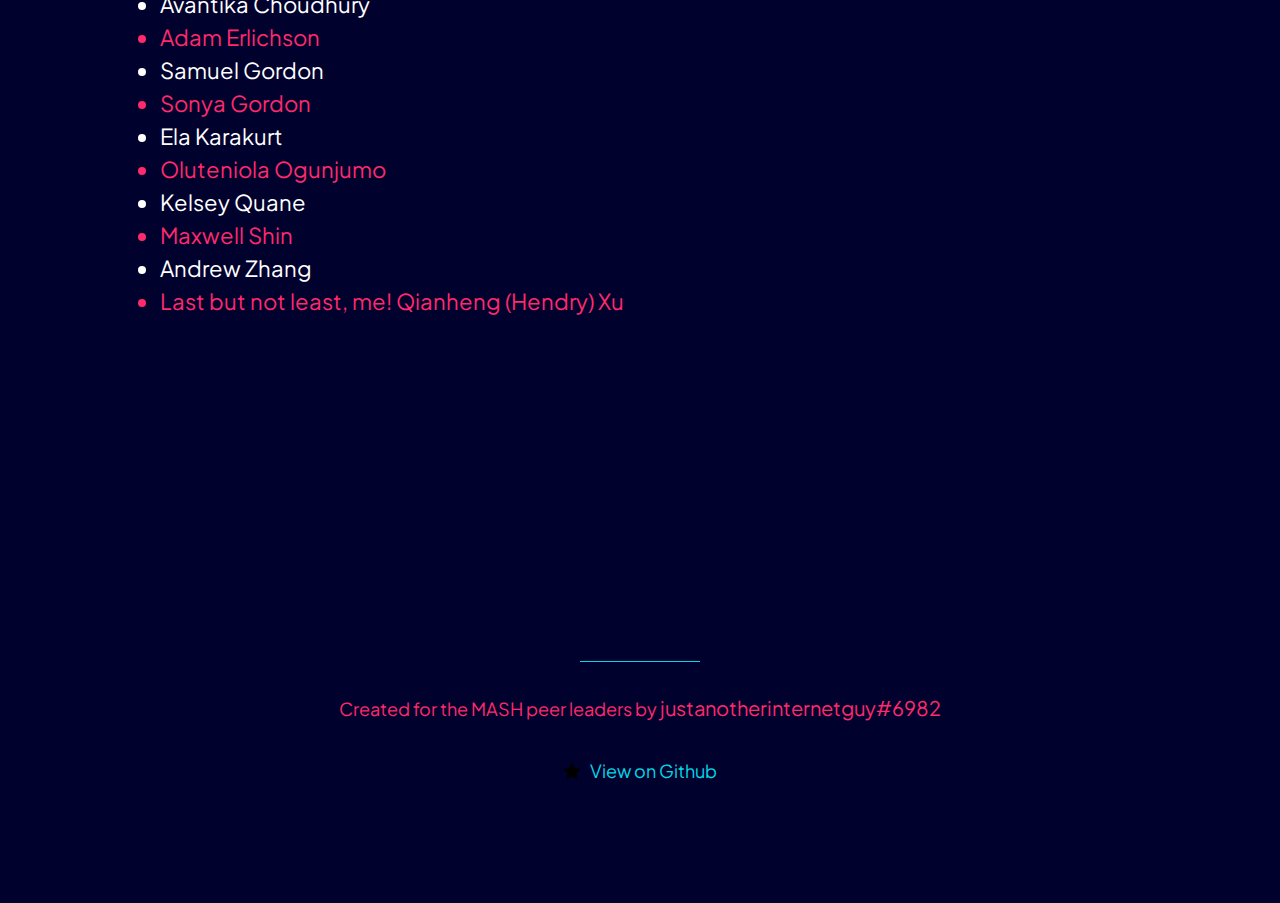
==== commit d717f5b4: "Oops forgot to include teacher name" ====
--- a/index.html
+++ b/index.html
@@ -46,6 +46,7 @@
                     <h2>Our Team!</h2>
                     <p>Feel free to reach out to any member with email! (school email)</p>
                     <ul>
+                        <li>Ms. Lauritsen (COACH / TEACHER)</li>
                         <li>Abhi Bathula</li>
                         <li>Thomas Bredlau</li>
                         <li>Connor Chen</li>
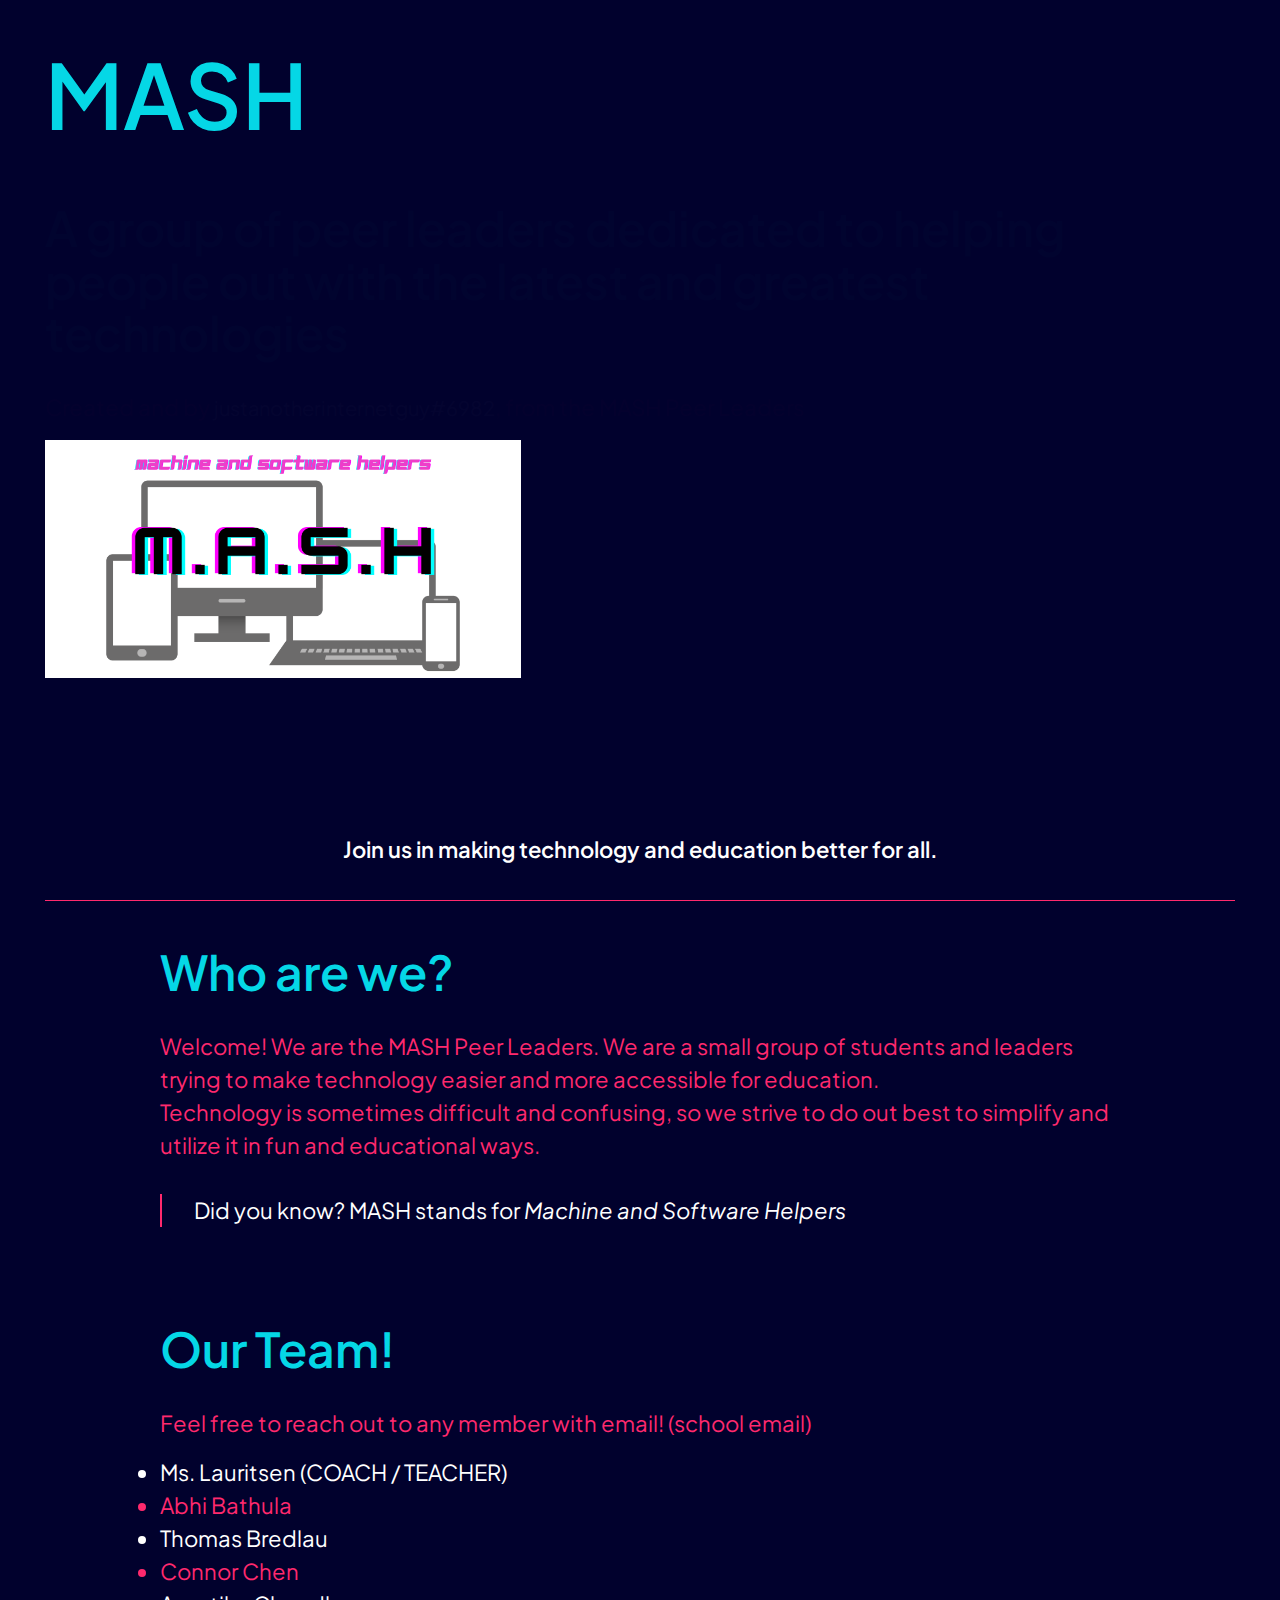
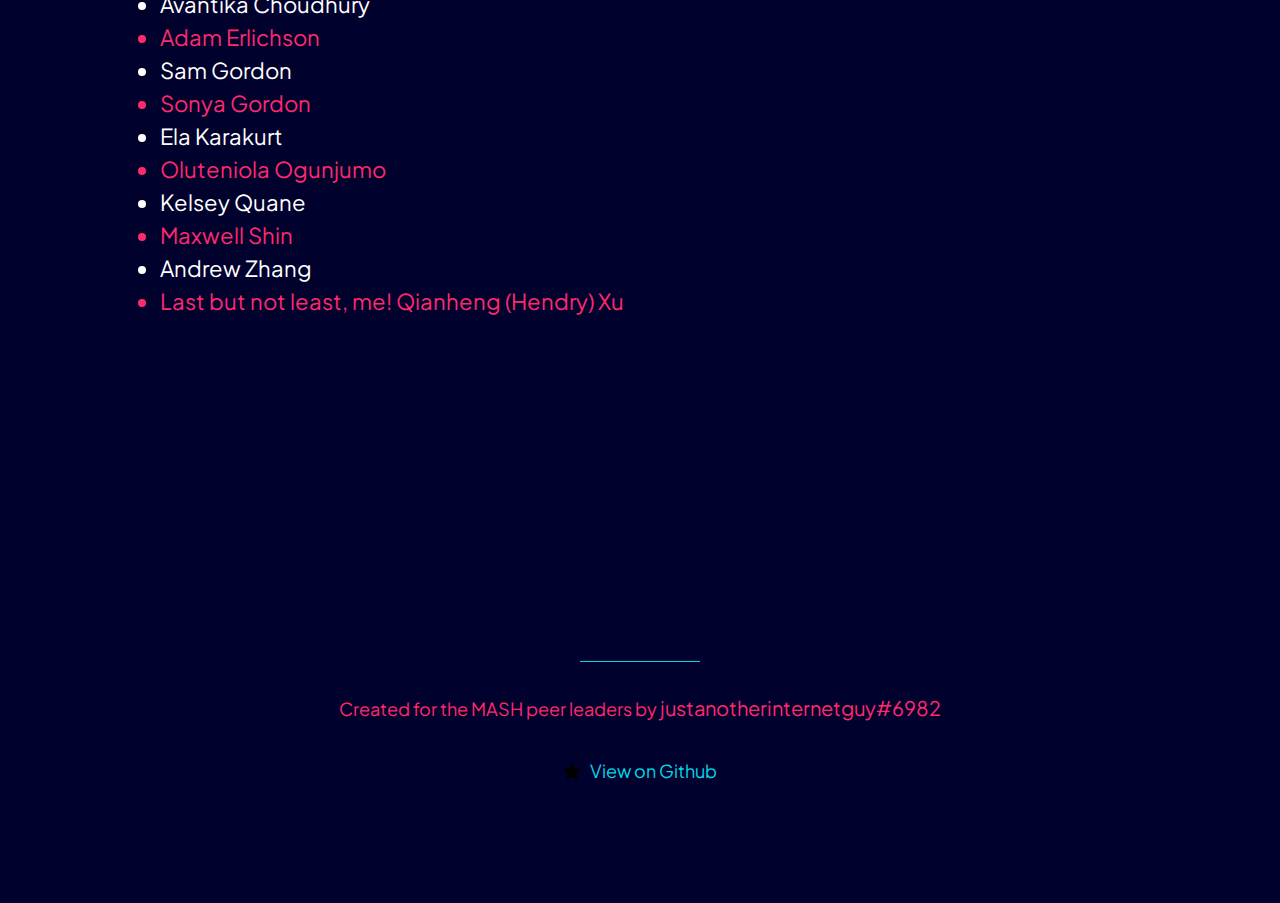
==== commit fa2952b2: "Minor changes" ====
--- a/index.html
+++ b/index.html
@@ -52,7 +52,7 @@
                         <li>Connor Chen</li>
                         <li>Avantika Choudhury</li>
                         <li>Adam Erlichson</li>
-                        <li>Samuel Gordon</li>
+                        <li>Sam Gordon</li>
                         <li>Sonya Gordon</li>
                         <li>Ela Karakurt</li>
                         <li>Oluteniola Ogunjumo</li>
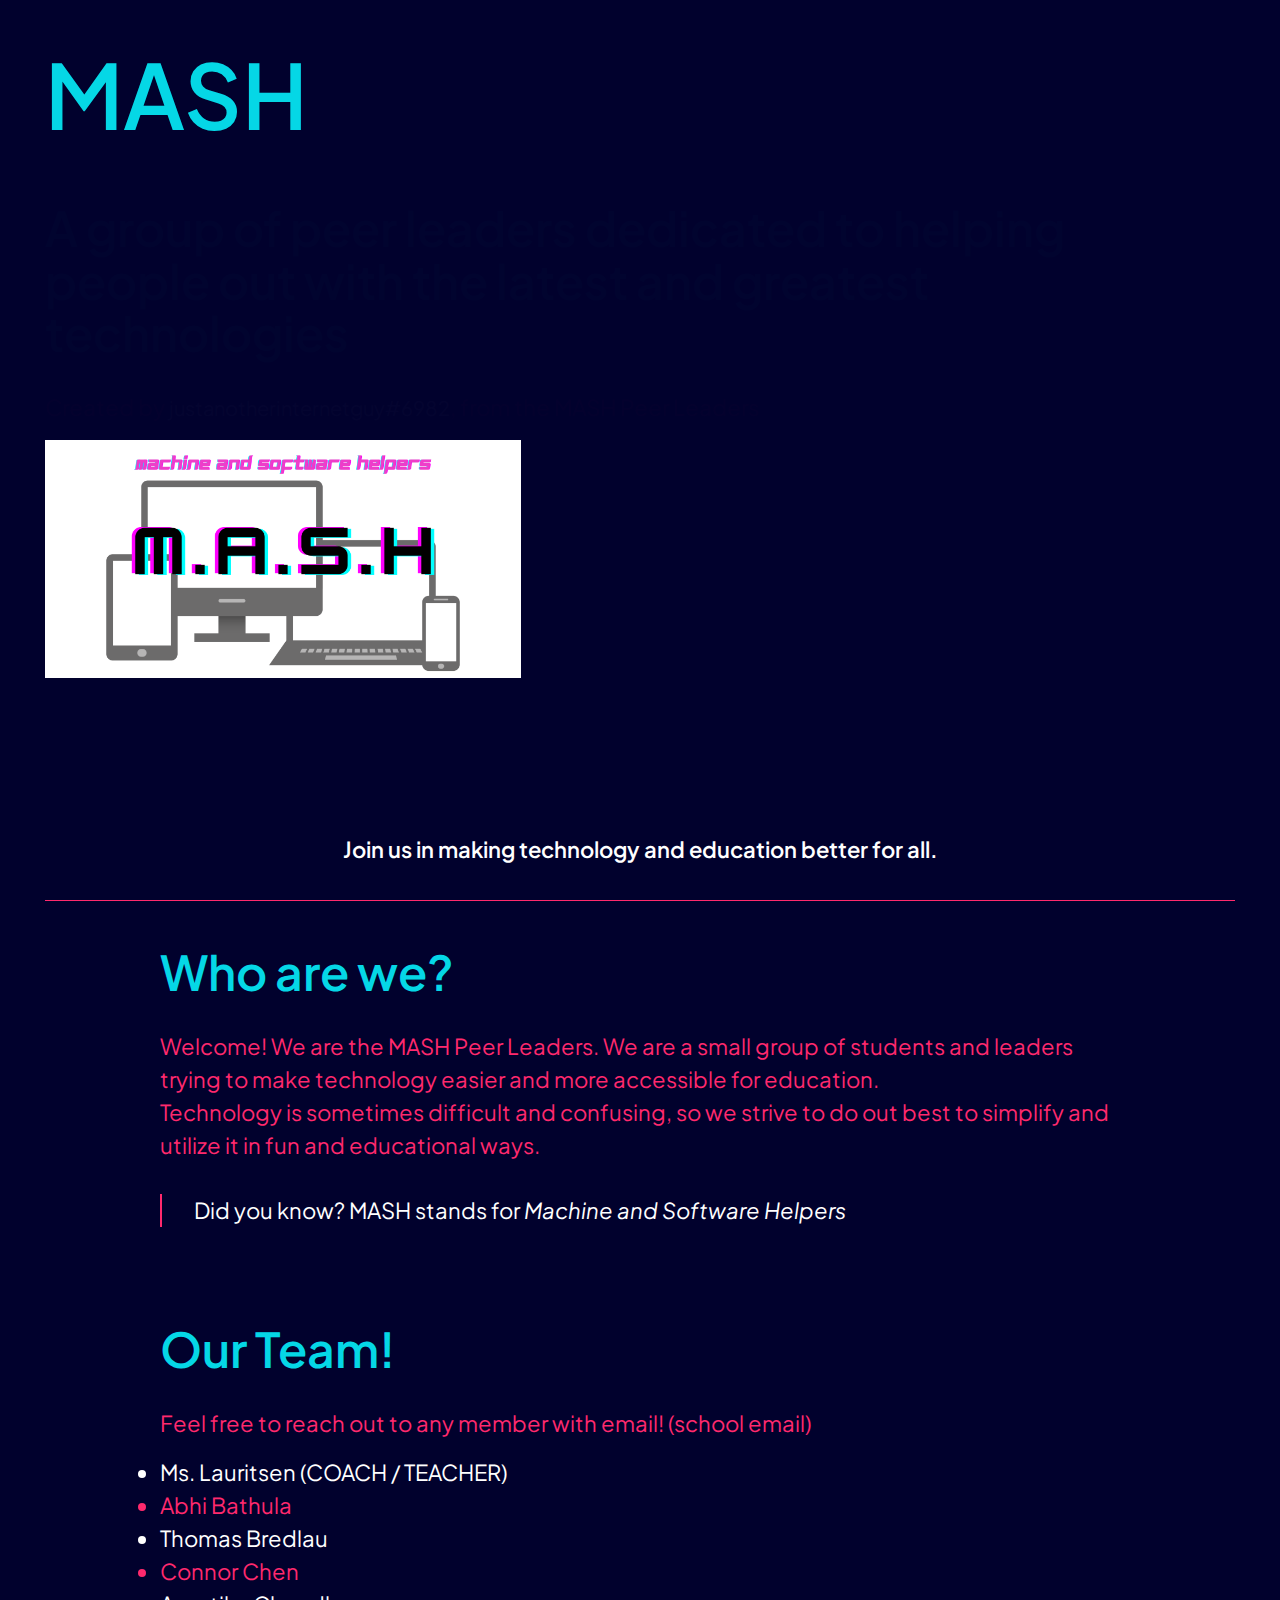
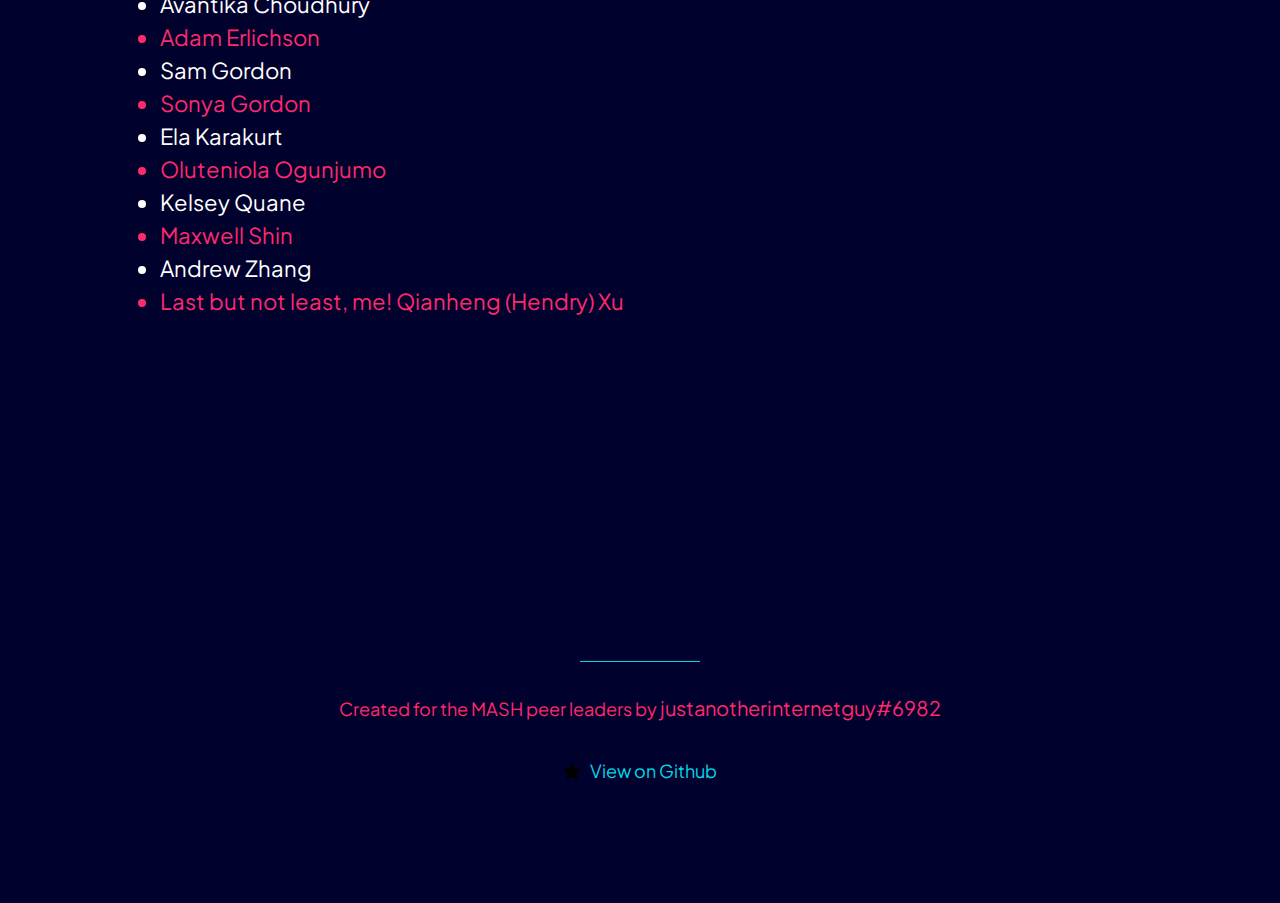
==== commit d7f603b1: "Minor Changes" ====
--- a/index.html
+++ b/index.html
@@ -19,7 +19,7 @@
         <div class="container">
             <h1>MASH</h1>
             <h2>A group of peer leaders dedicated to helping people out with the latest and greatest technologies</h2>
-            <p>Created and by <a href="https://www.google.com" target="_blank">justanotherinternetguy#6982</a>, from the MASH Peer Leaders</p>
+            <p>Created by <a href="https://www.google.com" target="_blank">justanotherinternetguy#6982</a>, from the MASH Peer Leaders</p>
             <img src="assets/img/logo.png">
         </div>
     </header>
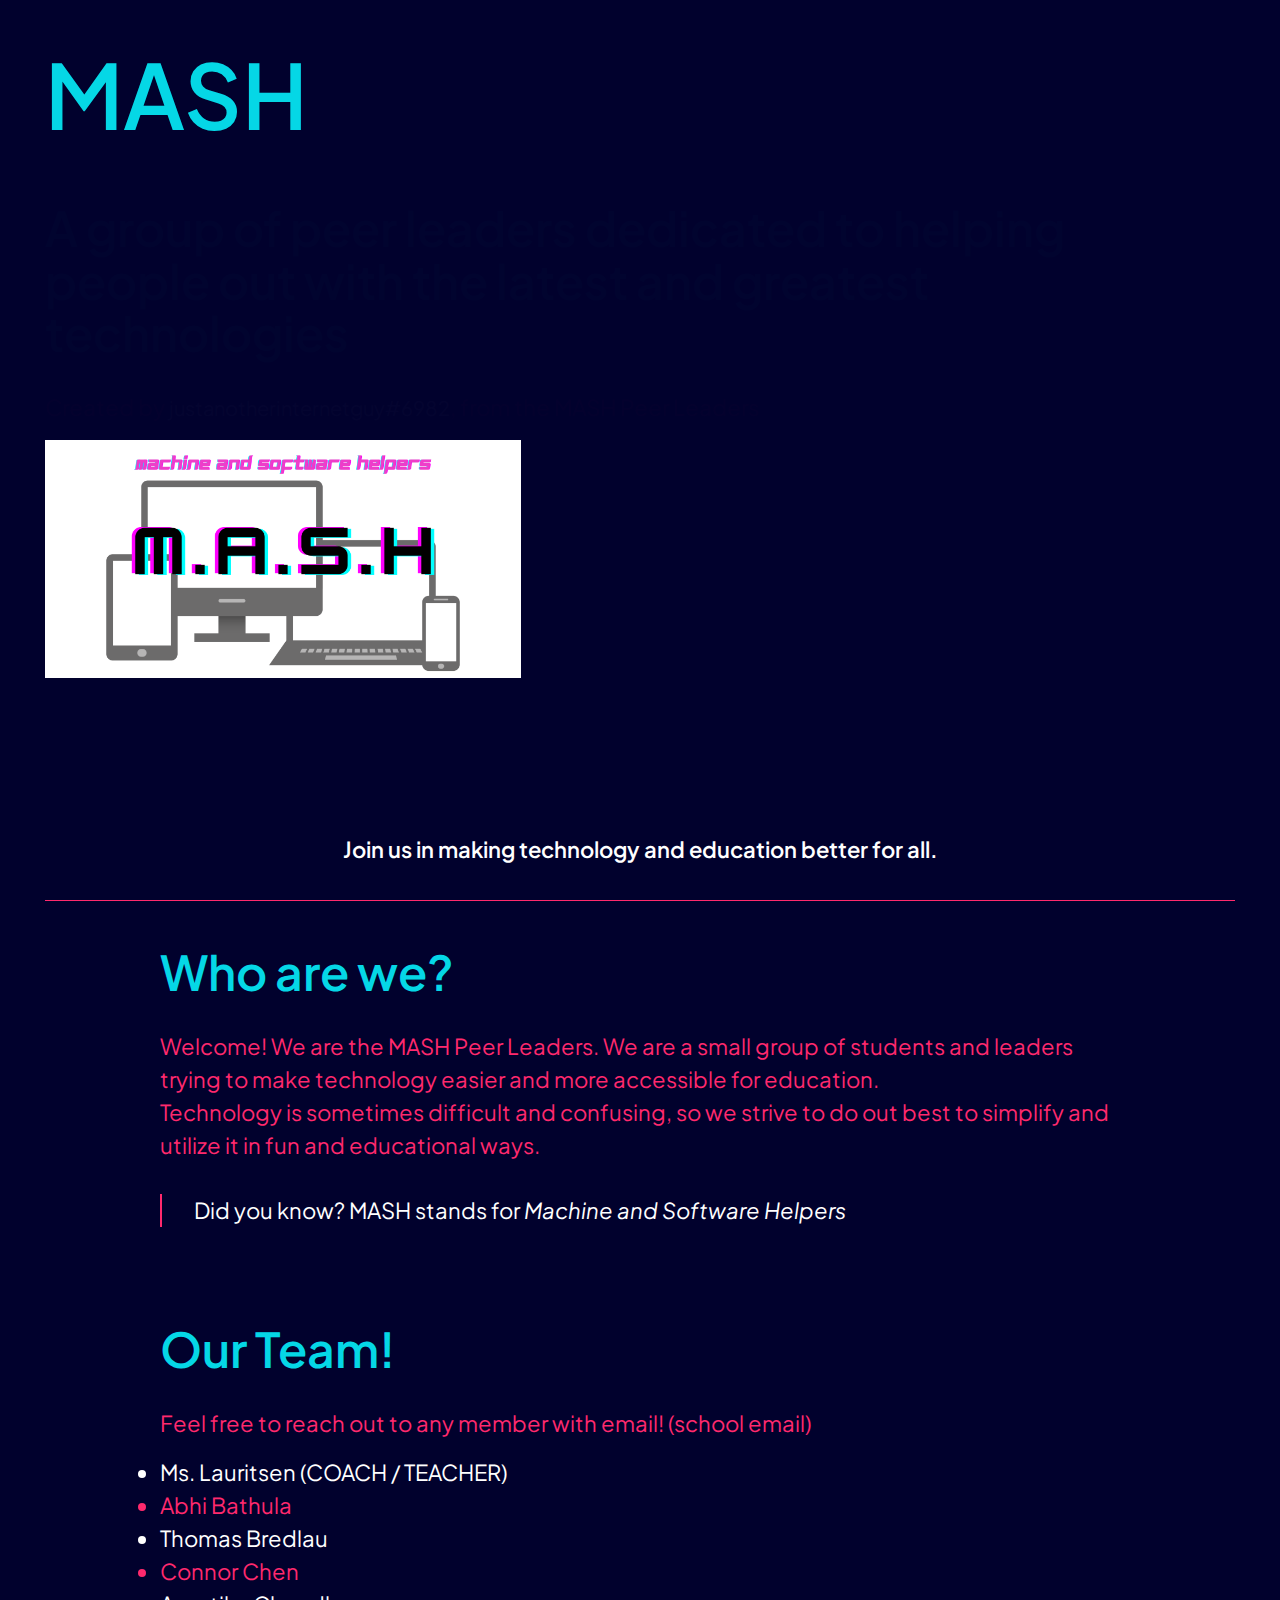
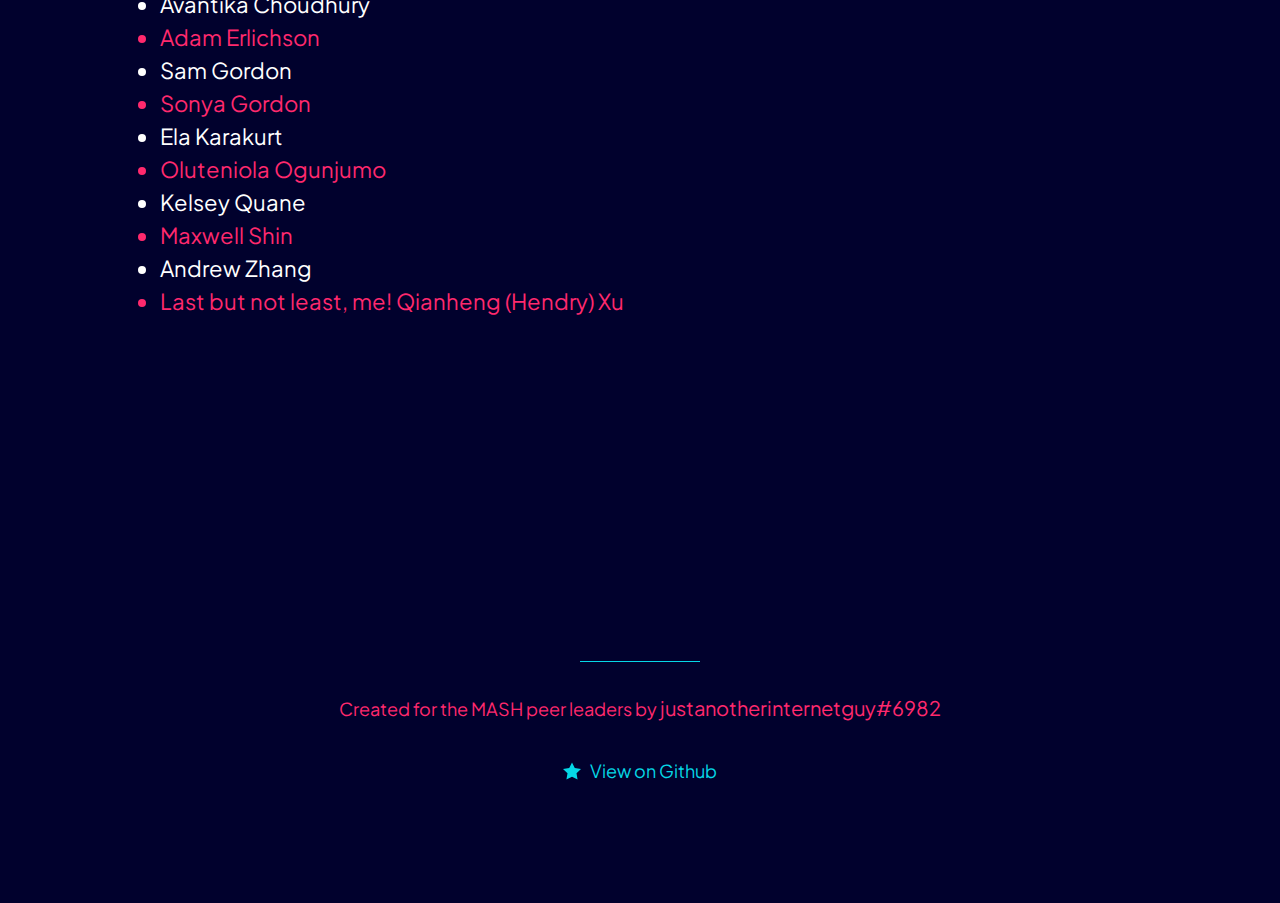
==== commit 97966acf: "e" ====
--- a/index.html
+++ b/index.html
@@ -19,7 +19,7 @@
         <div class="container">
             <h1>MASH</h1>
             <h2>A group of peer leaders dedicated to helping people out with the latest and greatest technologies</h2>
-            <p>Created by <a href="https://www.google.com" target="_blank">justanotherinternetguy#6982</a>, from the MASH Peer Leaders</p>
+            <p>Created by <a href="https://github.com/justanotherinternetguy" target="_blank">justanotherinternetguy#6982</a>, from the MASH Peer Leaders</p>
             <img src="assets/img/logo.png">
         </div>
     </header>
--- a/assets/css/style.css
+++ b/assets/css/style.css
@@ -17,10 +17,6 @@
     --border-radius: 8px;
 }
 
-/*
- * [Modified] Modern CSS Reset
- * @link https://github.com/hankchizljaw/modern-css-reset
-*/
 /* Box sizing rules */
 *,
 *::before,
@@ -145,9 +141,6 @@
     grid-gap: 4rem;
 }
 
-main:focus {
-    outline: none;
-}
 
 main h3 {
     color: var(--color-secondary);
@@ -548,22 +541,19 @@
 
 a.link-github svg {
     width: 1em;
-    fill: #000000;
+    fill: var(--color-primary);
     margin-right: 0.5em;
     -webkit-transition: 300ms cubic-bezier(0.075, 0.82, 0.165, 1) all;
     transition: 300ms cubic-bezier(0.075, 0.82, 0.165, 1) all;
 }
 
 a.link-github:hover svg {
-    fill: hsl(var(--light));
+    fill: var(--color-secondary);
     -webkit-transform: rotate(360deg);
     transform: rotate(360deg);
 }
 
 .center {
-    display: flex;
-    align-items: center;
-    justify-content: center;
     flex-flow: wrap row;
     width: 100%;
     height: 100vh;
@@ -574,10 +564,9 @@
     justify-content: center;
     flex-flow: wrap;
     min-width: 70%;
-    gap: 50px;
+    gap: 40px;
     height: 60%;
 }
-
 
 
 .card {
@@ -585,7 +574,8 @@
     border-radius: 10px;
     min-width: 100px;
     max-width: 500px;
-    padding: 20px;
+    min-height: 100px;
+    padding: 5%;
     text-align: center;
     border: 3px transparent solid;
     transition: all ease 0.3s;
